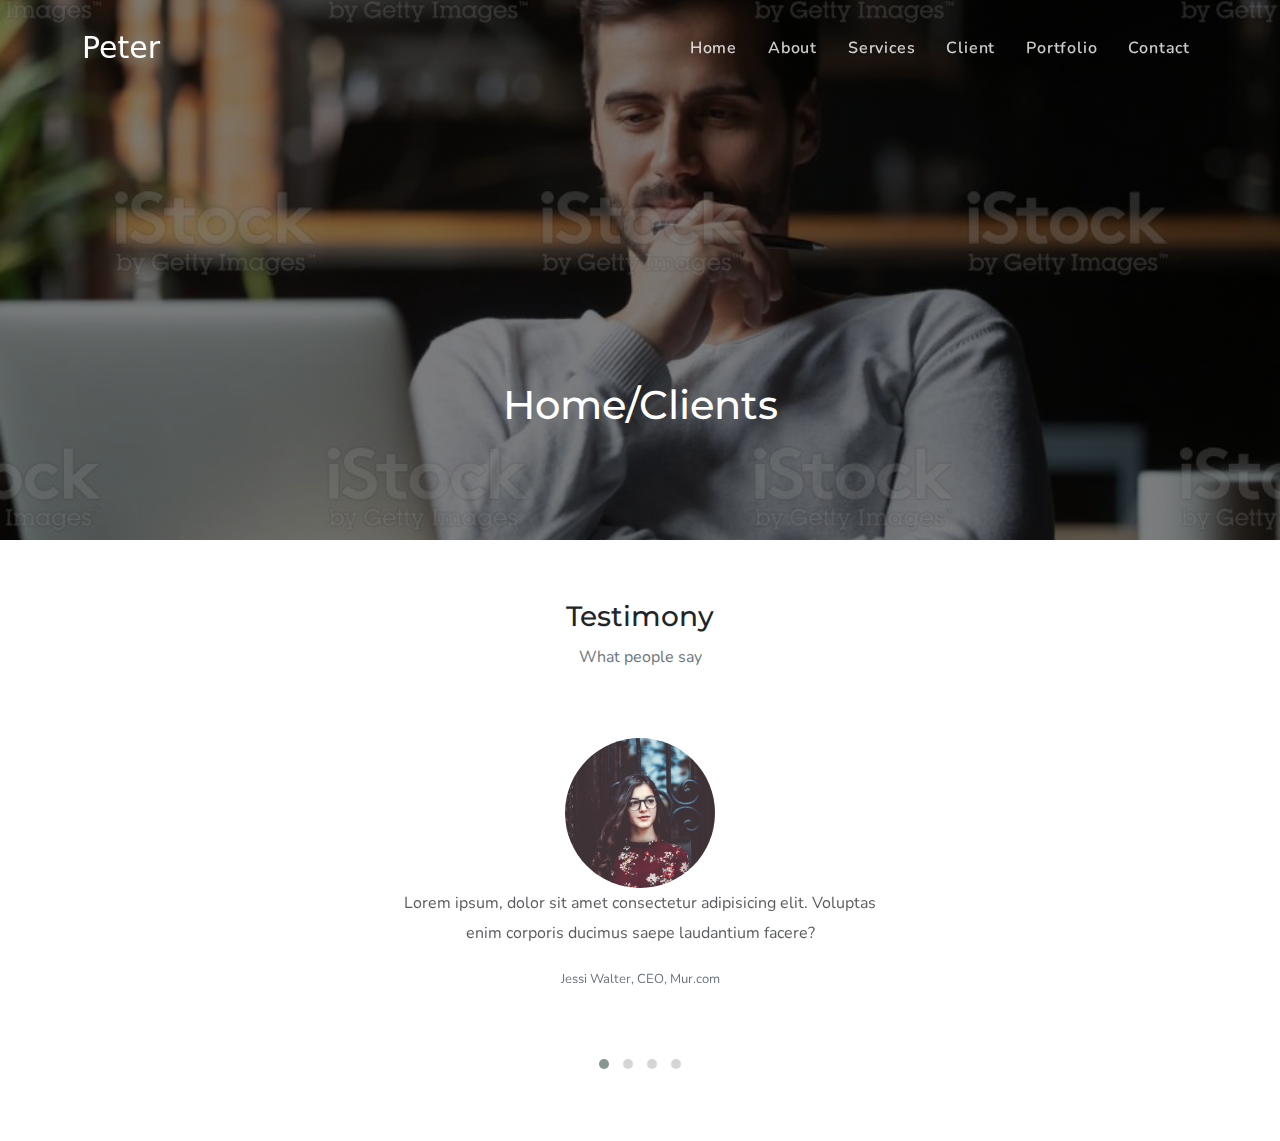
==== clients.html @ 61bd80e3 "slider" ====
<!DOCTYPE html>
<html lang="en">
<head>
	<meta charset="UTF-8">
	<meta http-equiv="X-UA-Compatible" content="IE=edge">
	<meta name="viewport" content="width=device-width, initial-scale=1.0">
	<link rel="stylesheet" href="/lib/css/bootstrap.min.css">
	<link rel="stylesheet" href="/lib/owl.carousel.min.css"></link>	
	<link rel="stylesheet" href="/lib/owl.theme.default.min.css"></link>	
	<link rel="stylesheet" href="/css/style.css">
	<link rel="preconnect" href="https://fonts.googleapis.com">
  <link rel="preconnect" href="https://fonts.gstatic.com" crossorigin>
  <link href="https://fonts.googleapis.com/css2?family=Montserrat:wght@400;600;700&family=Nunito:wght@400;700&display=swap" rel="stylesheet">
	<link rel="stylesheet" href="https://use.fontawesome.com/releases/v5.15.4/css/all.css" integrity="sha384-DyZ88mC6Up2uqS4h/KRgHuoeGwBcD4Ng9SiP4dIRy0EXTlnuz47vAwmeGwVChigm" crossorigin="anonymous"/>
	<title>Clients</title>
</head>
<body>

	<nav class="navbar navbar-expand-lg sticky fixed-top r-nav">
		<div class="container">
			<a href="#" class="navbar-brand">Peter</a>
			<button class="navbar-toggler" type="button" data-bs-toggle="collapse" data-bs-target="#navbarId">
				<span><i class="fas fa-bars hamburger"></i></span>
			</button>
			<div class="collapse navbar-collapse" id="navbarId">
				 <ul class="navbar-nav ms-auto">
					 <li class="nav-item">
						 <a href="index.html" class="nav-link">Home</a>
					 </li>

					 <li class="nav-item">
						<a href="" class="nav-link">About</a>
					 </li>

					 <li class="nav-item">
						<a href="services.html" class="nav-link">Services</a>
					 </li>

					 <li class="nav-item">
						<a href="clients.html" class="nav-link">Client</a>
					 </li>

					 <li class="nav-item">
						<a href="" class="nav-link">Portfolio</a>
					 </li>	
					 
					 <li class="nav-item">
						<a href="" class="nav-link">Contact</a>
					 </li>	
			 </ul>
			</div>
		</div>
	</nav>

	<div class="sub-header">		
		<h1>Home/Clients</h1>		
	</div>

	<section class="testimony-class  r-p" id="testimony-id">
		<div class="container text-center">
			<div class="row">
				<div class="col">
					<div class="col">
						<h3>Testimony</h3>
						<p>What people say</p>
					</div>
				</div>
			</div>

			<div class="row">
				<div class="col">
					<div class="owl-carousel owl-theme">
						<div class="item">
							<div class="text-center test-item">
								<i class="fas fa-quote-left"></i>
								<div><img src="/images/t1.jpg" alt="" class="mx-auto test-img rounded-circle">
								<p class="text-muted">Lorem ipsum, dolor sit amet consectetur adipisicing elit. Voluptas enim corporis ducimus saepe laudantium facere?</p>
								<p class="test-name">Jessi Walter, CEO, Mur.com</p>
								</div>
							</div>
						</div>

						<div class="item">
							<div class="text-center test-item">
								<i class="fas fa-quote-left"></i>
								<div><img src="/images/t2.jpg" alt="" class="mx-auto test-img rounded-circle">
								<p class="text-muted">Lorem ipsum, dolor sit amet consectetur adipisicing elit. Voluptas enim corporis ducimus saepe laudantium facere?</p>
								<p class="test-name">Caron Smith, Product Manager, Lopra.co</p>
								</div>
							</div>
						</div>

						<div class="item">
							<div class="text-center test-item">
								<i class="fas fa-quote-left"></i>
								<div><img src="/images/t3.jpeg" alt="" class="mx-auto test-img rounded-circle">
								<p class="text-muted">Lorem ipsum, dolor sit amet consectetur adipisicing elit. Voluptas enim corporis ducimus saepe laudantium facere?</p>
								<p  class="test-name">Alan Harper, CEO, thm.com</p>
								</div>
							</div>
						</div>

						<div class="item">
							<div class="text-center test-item">
								<i class="fas fa-quote-left"></i>
								<div><img src="/images/t4.jpg" alt="" class="mx-auto test-img rounded-circle">
								<p class="text-muted">Lorem ipsum, dolor sit amet consectetur adipisicing elit. Voluptas enim corporis ducimus saepe laudantium facere?</p>
								<p class="test-name">Jessi Walter, Manager, Murno.com</p>
								</div>
							</div>
						</div>
					</div>
				</div>
			</div>
		</div>
	</section>
	 
	<script type="text/javascript" lang="javascript" src="/lib/jquery-3.6.0.min.js"></script>
	<script src="/lib/popper.min.js"></script>
	<script src="/lib/bootstrap/js/bootstrap.min.js"></script>	
	<script src="/lib/typed.js"></script>
	<script src="/lib/owl.carousel.min.js"></script>
	<script src="/lib/jquery.waypoints.min.js"></script>
	<script src="/js/clients.js"></script>
</body>
</html>
---- css/style.css ----
/* base rules */
*{
  margin: 0;
  padding: 0;
}

h1,
h2,
h3,
h4,
h5,
h6 {
  font-family: 'Montserrat', sans-serif ;
}

p{
  font-family: 'Nunito', sans-serif;
  font-size: 16px;
  line-height: 30px;
  color: #6c757d;  
}

.r-p{
  padding-top: 60px;
  padding-bottom: 60px;
}


/* navigation */
nav.r-nav{
  background: transparent;
  padding: 20px 0;
  transition: 0.5s all;
}

nav .navbar-brand {
  font-size: 30px;
  color: #fff;
}

nav .navbar-nav li a {
  color: rgba(255, 255, 255, 0.8) !important;
  font-size: 16px;
  letter-spacing: 0.05em;
  font-weight: 600;
  font-family: 'Nunito', sans-serif;
  
}

nav .navbar-nav li{
  margin-left: 15px;
}

nav.r-nav.stickyadd {
  background: #fff !important;
  padding: 15px 0;
  box-shadow: 0 1px 8px 3px rgba(0, 0, 0, 0.05);
  transition: .5s all ease-in-out;
} 

nav.stickyadd .navbar-brand{
  color: #000;
  font-size: 40px;
  transition: .5s all;
}

nav.stickyadd .navbar-nav .nav-link{
  color: #000 !important;
}

.navbar .hamburger{
  color: #fff;
}

nav.stickyadd .hamburger{
  color: #000;
}

/* header */
header{
  height: 100vh;
  width: 100%;
  background-image: linear-gradient(rgba(0,0,0,0.5), rgba(0,0,0,0.5)),url('../images/background.jpg');
  background-repeat: no-repeat;
  background-size: cover;
  background-position: center;
}

.header-content{
  height: 100vh;
  display: flex;
  flex-direction: column;
  align-items: center;
  justify-content: center;  
}

.content-box{
  max-width: 700px;
  color: #fff;
}

.content-box h4{
  font-size: 30px;
}

.content-box h1{
  font-size: 52px;
}

.content-box a{
  color: #fff;
}

.content-box a{
  color: #fff;
  text-decoration: none;
  border: 2px solid #fff;
  border-radius: 20px;
  padding: 5px 25px; 
}

.content-box a:hover{
  color: #000;
  background: #fff;
  transition: 0.5s all;

}

.content-box p{
  color: #fff;
}

/* subheader services */
.sub-header{
  height: 60vh;
  width: 100%;
  background-image: linear-gradient(rgba(0,0,0,0.5), rgba(0,0,0,0.5)), url(/images/services.jpg);
  background-position: center;
  text-align: center;
  background-size: cover;
  color: #fff;
}

.sub-header h1{
  /* margin-top: 100px; */
  height: 90vh;
  display: flex;
  flex-direction: column;
  align-items: center;
  justify-content: center; 
}

/* about us */
.about li a {
  color: #000;
  display: inline-block;
  height: 42px;
  width: 42px;
  font-size: 20px;
  border: 2px solid #d4d4d4d4;
  border-radius: 50%;
  line-height: 40px;
  transition: 0.5s all;
  text-align: center;
}

.about li a:hover{
  color: #EE8683;
}

/* Experience Section*/
.exp-class .progress{
  height: 11px;
  border-radius: 20px;
  font-size: 10px;  
}

.progress-bar{
  background-color: #EE8683 !important; 
}

.exp-class label{
  font-size: 16px;
  margin: 10px;   
}

.bg-sec{
   background: #f8f9fa;
}

/* services */
.card{ 
  height: 400px;
  display: flex;
  flex-direction: column;
   margin: 10px; 
  box-sizing: border-box;
  text-align: center;
  padding: 10px; 
}

.card, .card-header{
  background: #F8F9FA !important;
}

.card-header {
  border: none !important;
}

.services-class .card-header i{
  font-size: 25px;
}

.service-border{
  height: 2px;
  width: 40px;
  margin: 15px auto;
  background: #e65f78;
  transition: 0.5s all;
}

.services h5::hover + .service-border {
  width: 100px;
}

/* .card:hover{
	box-shadow: 0 0 20px 0px rgba(0, 0, 0, 0.2);
} */

/* testimony  */
.testimony-class .test-item {
 max-width: 500px;
 margin: 50px auto;
}

.testimony-class .test-item .test-img{
  width: 150px;
  height: 150px;
  object-fit: cover;
}

.testimony-class .test-item i{
color: grey;
}

.testimony-class .test-item p.test-name{
  font-size: 13px;
}
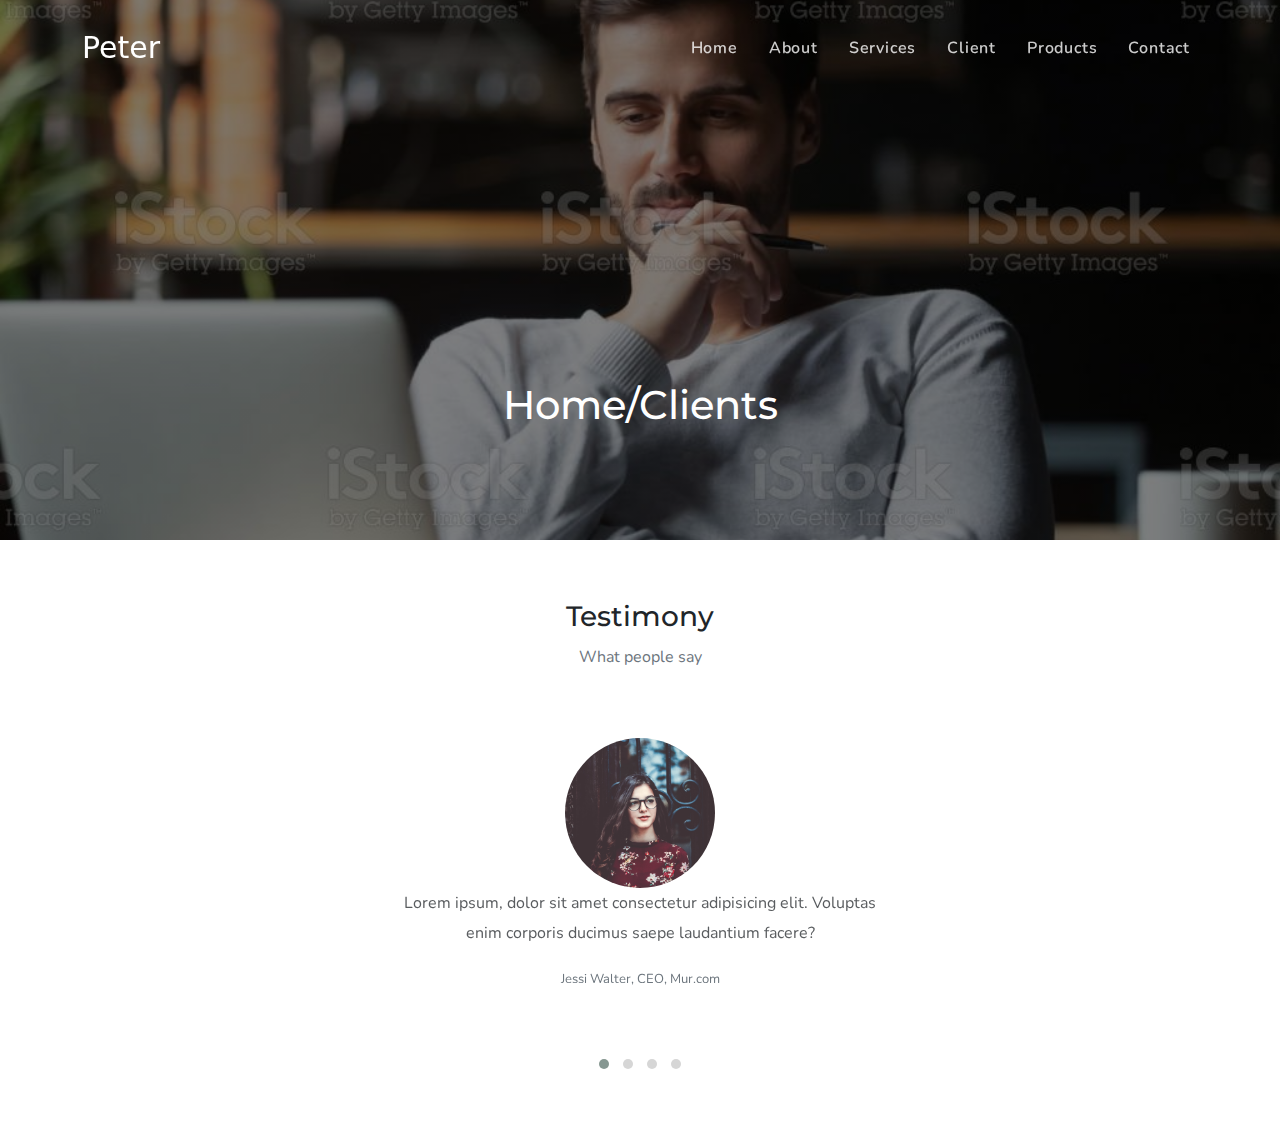
==== commit a11a6bfd: "map added" ====
--- a/clients.html
+++ b/clients.html
@@ -41,7 +41,7 @@
 					 </li>
 
 					 <li class="nav-item">
-						<a href="" class="nav-link">Portfolio</a>
+						<a href="products.html" class="nav-link">Products</a>
 					 </li>	
 					 
 					 <li class="nav-item">
@@ -118,9 +118,7 @@
 	<script type="text/javascript" lang="javascript" src="/lib/jquery-3.6.0.min.js"></script>
 	<script src="/lib/popper.min.js"></script>
 	<script src="/lib/bootstrap/js/bootstrap.min.js"></script>	
-	<script src="/lib/typed.js"></script>
 	<script src="/lib/owl.carousel.min.js"></script>
-	<script src="/lib/jquery.waypoints.min.js"></script>
 	<script src="/js/clients.js"></script>
 </body>
 </html>--- a/css/style.css
+++ b/css/style.css
@@ -25,6 +25,13 @@
   padding-bottom: 60px;
 }
 
+
+.r-btn {
+  padding: 5px 20px;
+  background-color: #ee8683 !important;
+  color: #fff !important;
+  margin: 2px;
+}
 
 /* navigation */
 nav.r-nav{
@@ -247,7 +254,22 @@
   font-size: 13px;
 }
 
-
-
-
-
+/* Work */
+.work .card-wrapper {
+  padding-top: 15px;
+  padding-bottom: 15px;
+}
+
+/* Contact */
+.contact .r-icon {
+  font-size: 50px;
+  text-align: center;
+}
+
+
+
+
+
+
+
+
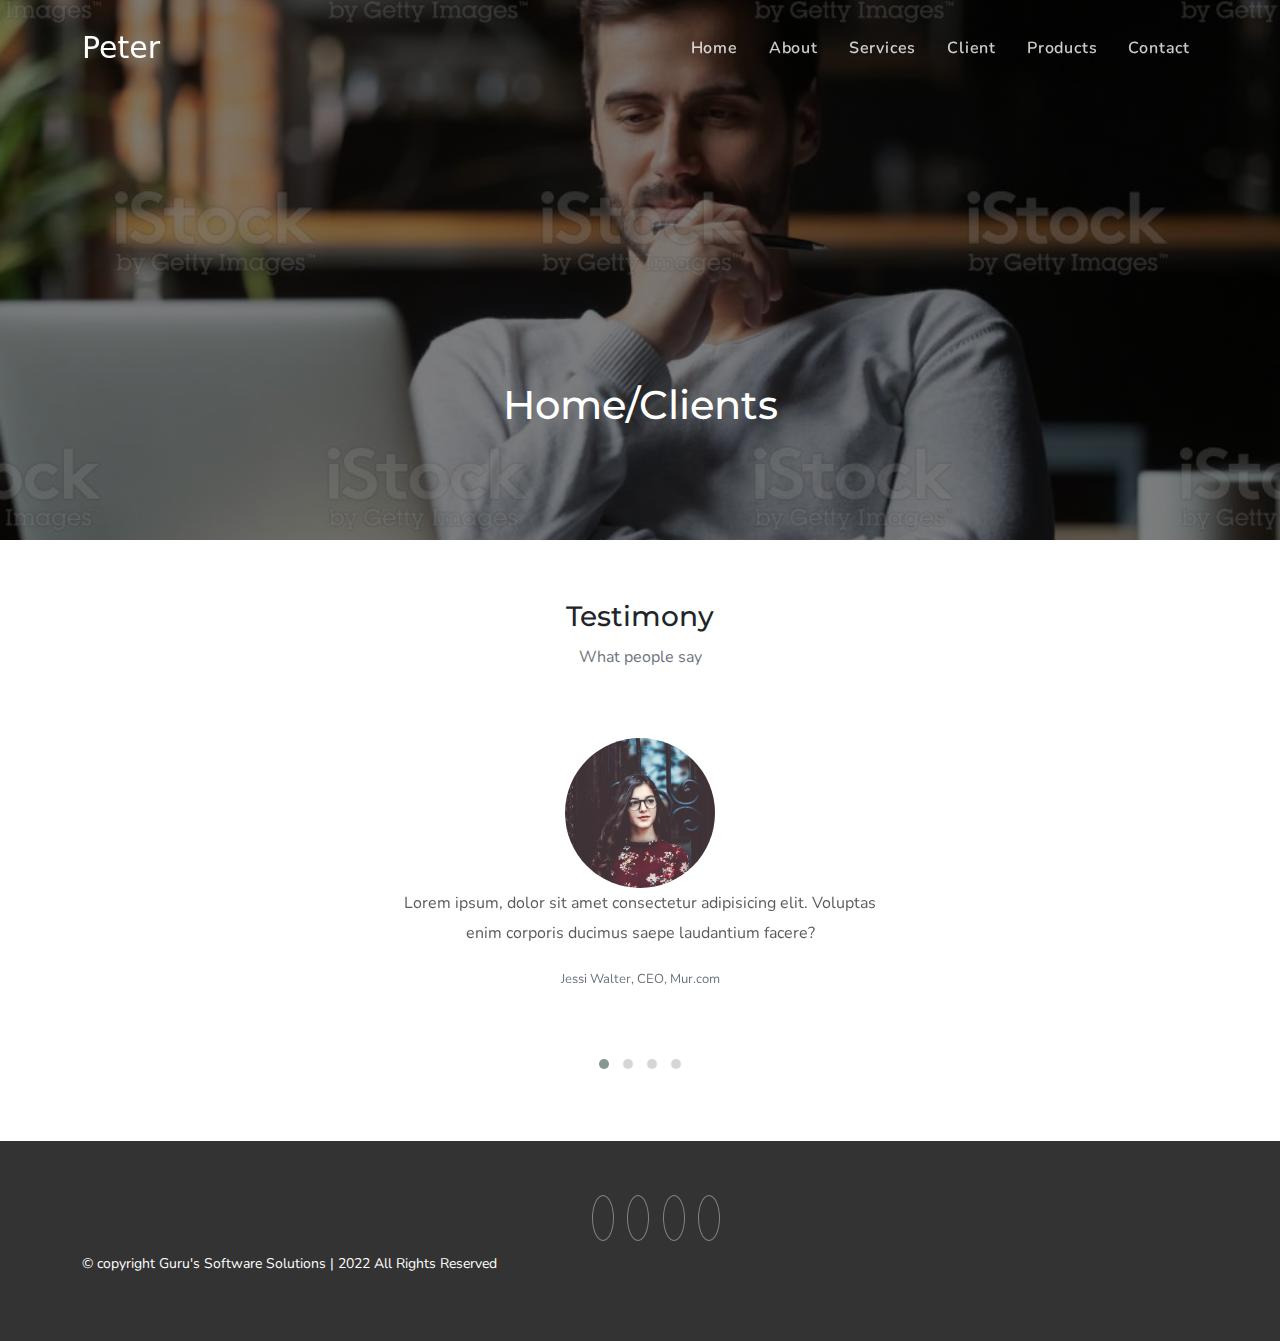
==== commit 4c75bd1b: "footer" ====
--- a/clients.html
+++ b/clients.html
@@ -114,6 +114,46 @@
 			</div>
 		</div>
 	</section>
+
+	<!-- footer -->
+	<footer>
+		<div class="container h-100 d-flex align-items-center justify-content-center>
+			<div class="row">
+				<div class="col">
+					<div class="r-icon text-center mt-3">
+						<ul>
+							<li class="list-inline-item">
+								<a href="">
+									<i class="fab fa-facebook"></i>	
+								</a>
+							</li>
+
+							<li class="list-inline-item">
+								<a href="">
+									<i class="fab fa-twitter"></i>	
+								</a>
+							</li>
+
+							<li class="list-inline-item">
+								<a href="">
+									<i class="fab fa-behance"></i>	
+								</a>
+							</li>
+
+							<li class="list-inline-item">
+								<a href="">
+									<i class="fab fa-youtube"></i>	
+								</a>
+							</li>
+						</ul>
+					</div>
+
+					<p class="text-muted" style="font-size: 14px; color: white !important;">&copy; copyright Guru's Software Solutions | 2022 All Rights Reserved</p>
+
+			</div>
+		</div>
+		</div>
+	</footer>
 	 
 	<script type="text/javascript" lang="javascript" src="/lib/jquery-3.6.0.min.js"></script>
 	<script src="/lib/popper.min.js"></script>
--- a/css/style.css
+++ b/css/style.css
@@ -266,10 +266,46 @@
   text-align: center;
 }
 
-
-
-
-
-
-
-
+.map-responsive{
+  overflow:hidden;
+  padding-bottom:56.25%;
+  position:relative;
+  height:0;
+}
+
+.map-responsive iframe{
+  left:0;
+  top:0;
+  height:100%;
+  width:100%;
+  position:absolute;
+}
+
+/* footer */
+footer{
+  height: 200px;
+  background-color: #333333; 
+
+}
+
+footer .r-icon a{
+  font-size: 20px;
+  color: #848484;
+  padding: 10px;
+  border: 1px solid #848484;
+  border-radius: 50%;
+}
+
+footer .r-icon a:hover{
+  border: 1px solid #eee;
+  color:#eee;
+  transition: .1s all;
+  font-size: 22px;
+}
+
+
+
+
+
+
+
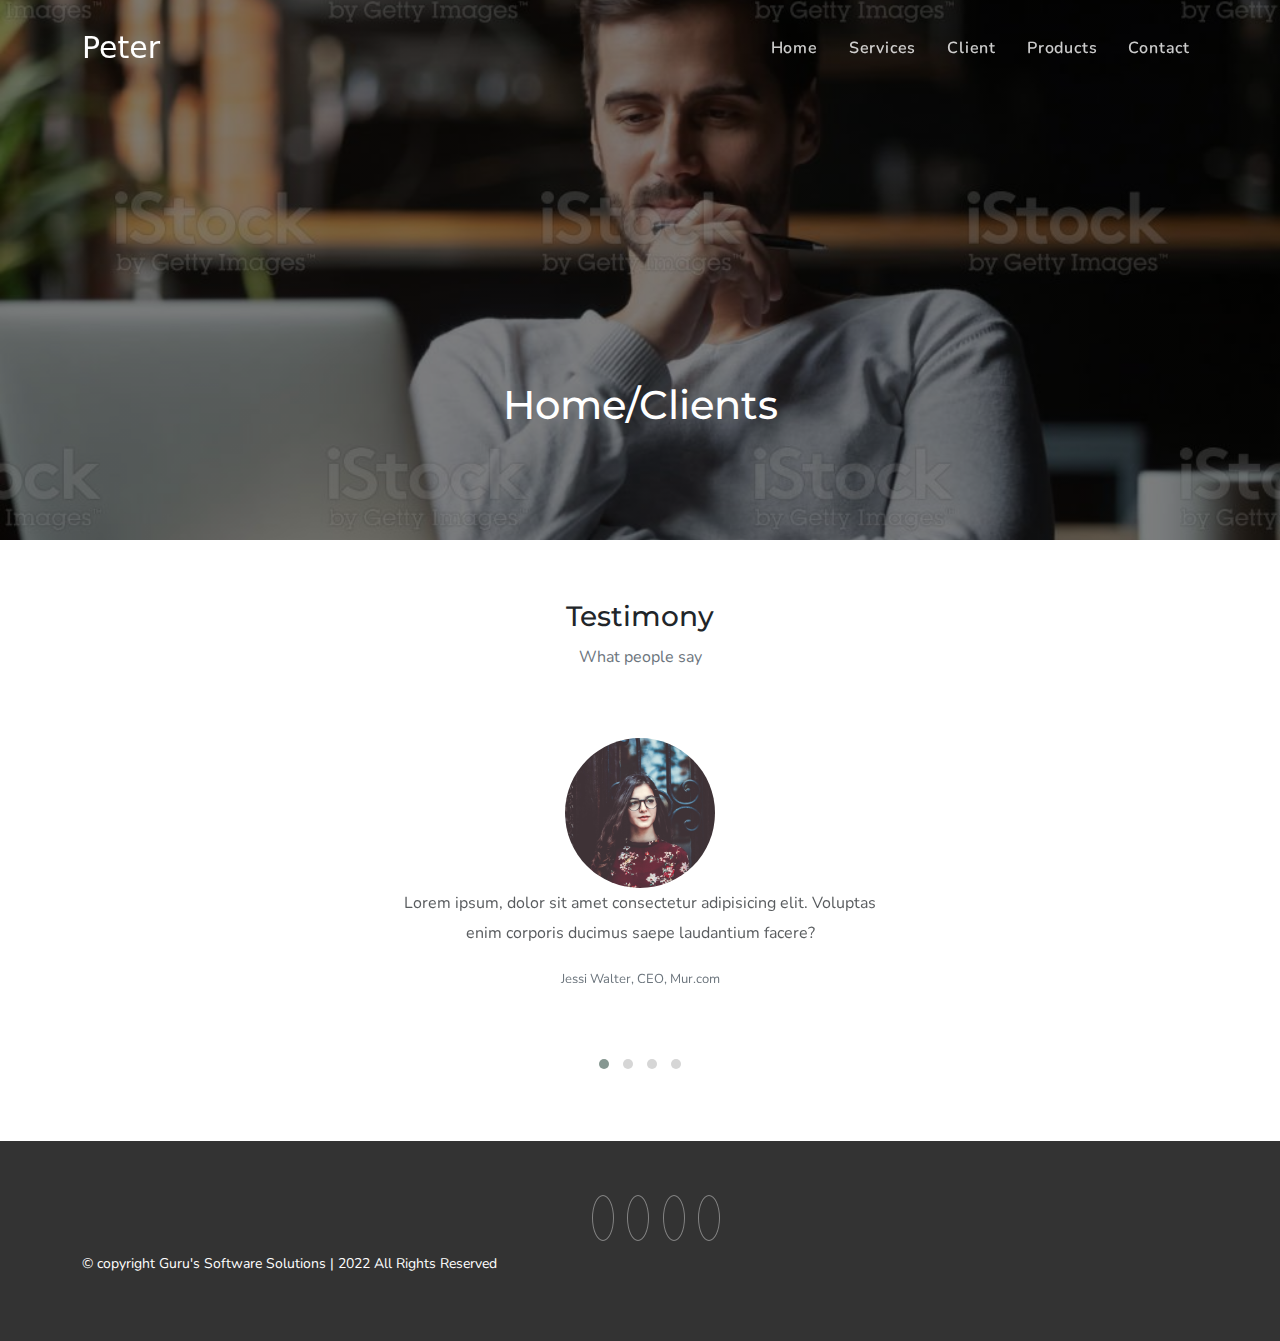
==== commit a2df7584: "blockbuster" ====
--- a/clients.html
+++ b/clients.html
@@ -8,44 +8,42 @@
 	<link rel="stylesheet" href="/lib/owl.carousel.min.css"></link>	
 	<link rel="stylesheet" href="/lib/owl.theme.default.min.css"></link>	
 	<link rel="stylesheet" href="/css/style.css">
+	<link rel="icon" href="/icons/Windows/icons8-user-male-sf-regular-filled-310.png">
 	<link rel="preconnect" href="https://fonts.googleapis.com">
   <link rel="preconnect" href="https://fonts.gstatic.com" crossorigin>
   <link href="https://fonts.googleapis.com/css2?family=Montserrat:wght@400;600;700&family=Nunito:wght@400;700&display=swap" rel="stylesheet">
 	<link rel="stylesheet" href="https://use.fontawesome.com/releases/v5.15.4/css/all.css" integrity="sha384-DyZ88mC6Up2uqS4h/KRgHuoeGwBcD4Ng9SiP4dIRy0EXTlnuz47vAwmeGwVChigm" crossorigin="anonymous"/>
+	<link rel="stylesheet" href="/lib/animate.css">
 	<title>Clients</title>
 </head>
 <body>
 
 	<nav class="navbar navbar-expand-lg sticky fixed-top r-nav">
 		<div class="container">
-			<a href="#" class="navbar-brand">Peter</a>
+			<a href="#" class="navbar-brand animated fadeInLeft">Peter</a>
 			<button class="navbar-toggler" type="button" data-bs-toggle="collapse" data-bs-target="#navbarId">
 				<span><i class="fas fa-bars hamburger"></i></span>
 			</button>
 			<div class="collapse navbar-collapse" id="navbarId">
 				 <ul class="navbar-nav ms-auto">
-					 <li class="nav-item">
+					 <li class="nav-item animated fadeInRight">
 						 <a href="index.html" class="nav-link">Home</a>
 					 </li>
 
-					 <li class="nav-item">
-						<a href="" class="nav-link">About</a>
-					 </li>
-
-					 <li class="nav-item">
+					 <li class="nav-item animated fadeInRight">
 						<a href="services.html" class="nav-link">Services</a>
 					 </li>
 
-					 <li class="nav-item">
+					 <li class="nav-item animated fadeInRight">
 						<a href="clients.html" class="nav-link">Client</a>
 					 </li>
 
-					 <li class="nav-item">
+					 <li class="nav-item animated fadeInRight">
 						<a href="products.html" class="nav-link">Products</a>
 					 </li>	
 					 
-					 <li class="nav-item">
-						<a href="" class="nav-link">Contact</a>
+					 <li class="nav-item animated fadeInRight">
+						<a href="contact.html" class="nav-link">Contact</a>
 					 </li>	
 			 </ul>
 			</div>
@@ -57,7 +55,7 @@
 	</div>
 
 	<section class="testimony-class  r-p" id="testimony-id">
-		<div class="container text-center">
+		<div class="container text-center animated fadeInLeft">
 			<div class="row">
 				<div class="col">
 					<div class="col">
--- a/css/style.css
+++ b/css/style.css
@@ -31,6 +31,73 @@
   background-color: #ee8683 !important;
   color: #fff !important;
   margin: 2px;
+}
+
+/* preloader */
+/* .preloader{
+  position: fixed;
+  top: 0;
+  left: 0;
+  width: 100%;
+  height: 100%;
+  background-color: #000;
+  z-index: 99998;
+} */
+.preloader:before{
+  content: "";
+  position: absolute;
+  bottom: 0;
+  width: 100%;
+  height: 50%;  
+  background-color: #000;
+  transition: 1s;
+}
+
+.preloader:after{
+  content: "";
+  position: absolute;
+  top: 0;
+  width: 100%;
+  height: 50%;  
+  background-color: #000;
+  transition: 1s;
+}
+
+.preloader.complete:before{
+  bottom: -50%;
+}
+
+.preloader.complete:after{
+  top: -50%;  
+}
+
+.preloader.complete{
+  visibility: hidden;
+}
+
+.circle{
+  position: absolute;
+  top: 50%;
+  left: 50%;
+  transform: translate(-50%, -50%);
+  width: 100px;
+  height: 100px;
+  border-radius: 50%;
+  border: 10px solid rgba(255, 255, 255, 0.1);
+  border-top: 10px solid #ee8683;
+  animation: animate 1s infinite linear;
+  z-index: 99999;
+}
+
+@keyframes animate {
+  0%
+  {
+    transform: translate(-50%, -50%) rotate(0deg);
+  }
+  100%
+  {
+    transform: translate(-50%, -50%) rotate(360deg);
+  }
 }
 
 /* navigation */
@@ -230,9 +297,9 @@
   width: 100px;
 }
 
-/* .card:hover{
+.card:hover{
 	box-shadow: 0 0 20px 0px rgba(0, 0, 0, 0.2);
-} */
+}
 
 /* testimony  */
 .testimony-class .test-item {
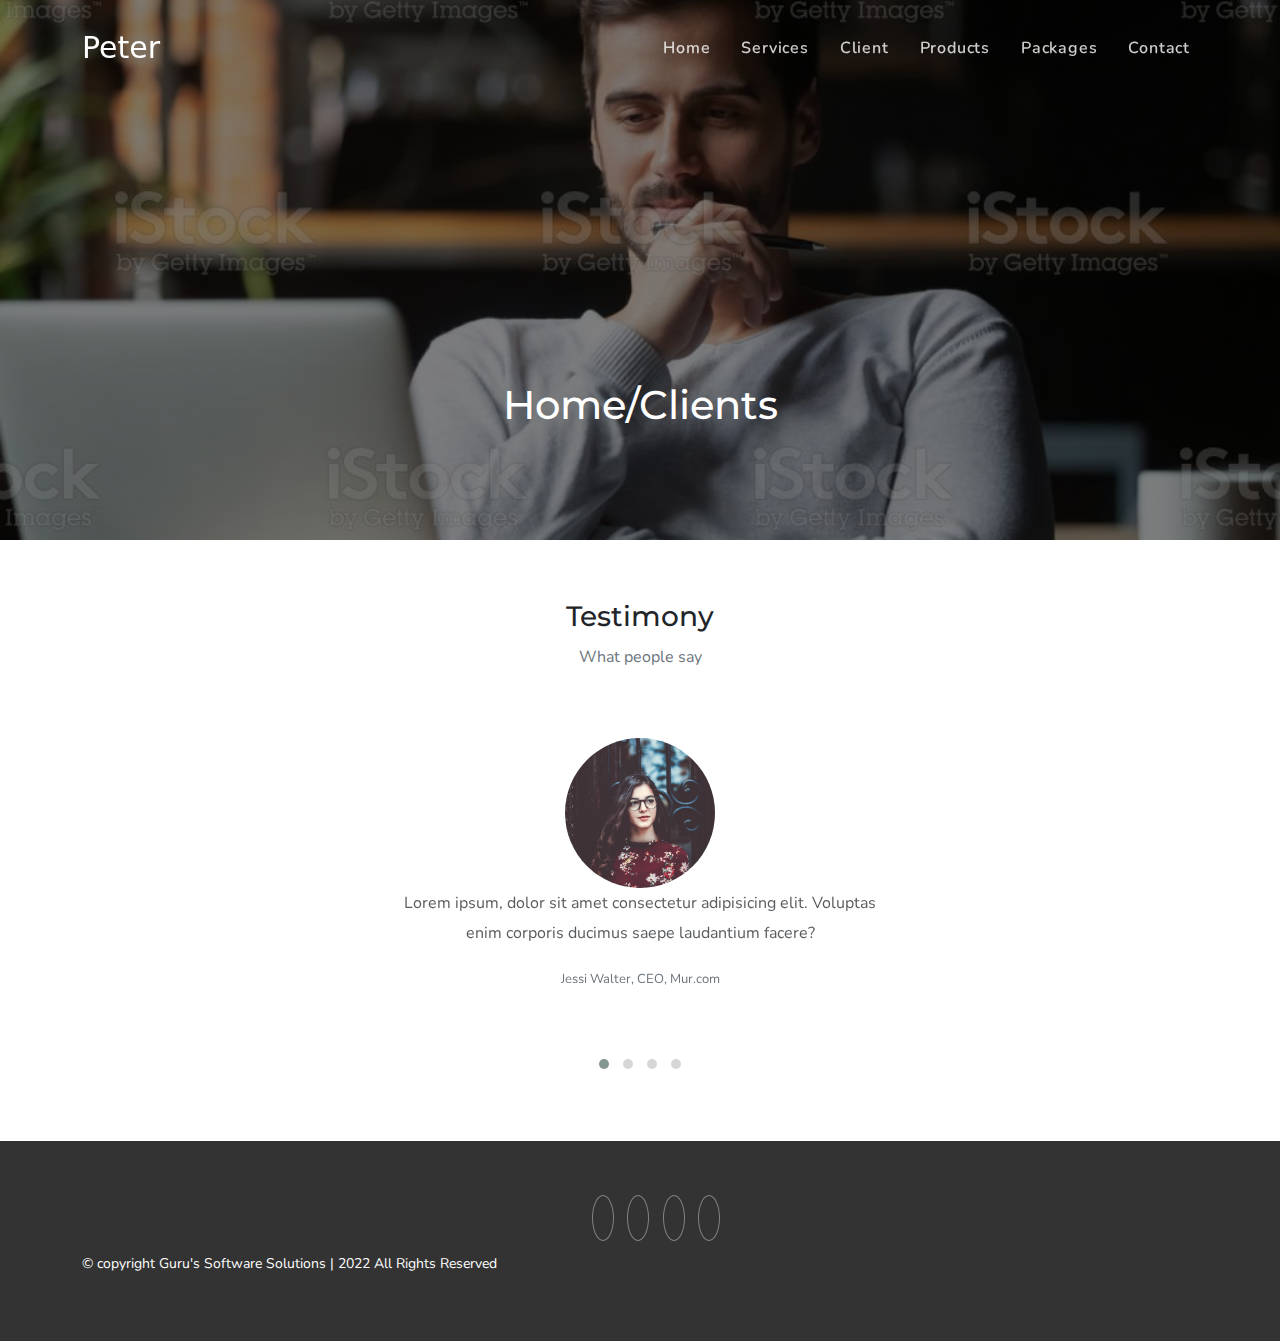
==== commit 9ea593ff: "sourcemod" ====
--- a/clients.html
+++ b/clients.html
@@ -40,6 +40,10 @@
 
 					 <li class="nav-item animated fadeInRight">
 						<a href="products.html" class="nav-link">Products</a>
+					 </li>	
+					 
+					 <li class="nav-item animated fadeInRight">
+						<a href="packages.html" class="nav-link">Packages</a>
 					 </li>	
 					 
 					 <li class="nav-item animated fadeInRight">
--- a/css/style.css
+++ b/css/style.css
@@ -370,9 +370,125 @@
   font-size: 22px;
 }
 
-
-
-
-
-
-
+.pricing-table-3{
+  background-color: #FFF;
+  margin: 15px auto;
+  box-shadow: 0px 0px 25px rgba(0, 0, 0, 0.05);
+  max-width: 300px;
+  border-radius: 0px 10px 0px 10px;
+  overflow: hidden;
+  position: relative;
+  min-height: 250px;
+  transition: all ease-in-out 0.25s;
+}
+
+.pricing-table-3:hover{
+  transform: scale(1.1, 1.1);
+  cursor: pointer;
+}
+
+.pricing-table-3.basic .price{
+  background-color: #28b6f6;
+  color: #FFF;
+}
+
+.pricing-table-3.premium .price{
+  background-color:#ff9f00;
+  color:#FFF;
+}
+.pricing-table-3.business .price{
+  background-color:#c3185c;
+  color:#FFF;
+}
+
+.pricing-table-3 .pricing-table-header{
+  background-color: #212121;
+  color: #FFF;
+  padding: 20px 0px 0px 20px;
+  position: absolute;
+  z-index: 5;
+}
+
+.pricing-table-3 .pricing-table-header p{
+  font-size: 13px;
+  /* opacity: 0.05; */
+  color:rgb(245, 237, 237);
+}
+
+.pricing-table-3 .pricing-table-header::before{
+  content: "";
+  position: absolute;
+  left: 50px;
+  right: 180px;
+  height: 125px;
+  top: -50px;
+  background-color: #212121;
+  z-index: -1;
+  transform: rotate(-20deg);
+}
+
+.pricing-table-3 .price{
+  position: absolute;
+  top: 0px;
+  text-align: right;
+  padding: 110px 20px 0px 0px;
+  right: 0px;
+  left: 0px;
+  font-size: 20px;
+  z-index: 4;
+}
+
+.pricing-table-3 .price::before{
+  content: "";
+  position: absolute;
+  left: 0px;
+  right: 0px;
+  height: 100px;
+  bottom: -25px;
+  background-color: inherit;
+  transform: skew(10deg);
+  z-index: -1;
+  box-shadow:0px 5px 0px 5px rgba(0,0,0,0.05);
+}
+
+.pricing-table-3 .pricing-body{
+  padding: 20px;
+  padding-top: 200px;
+}
+
+.pricing-table-3 .pricing-table-ul li {
+  color: rgba(0, 0, 0, 0.7);
+  font-size: 13px;
+  padding: 10px;
+  border-bottom: 1px solid rgba(0, 0, 0, 0.1);
+}
+
+.pricing-table-3 .pricing-table-ul .fa{
+  margin-right: 10px;
+}
+
+.pricing-table-3.basic .pricing-table-ul .fa{
+  color:#28b6f6;
+}
+.pricing-table-3.premium .pricing-table-ul .fa{
+  color:#ff9f00;
+}
+.pricing-table-3.business .pricing-table-ul .fa{
+  color:#c3185c;
+}
+
+.pricing-table-3 .view-more{
+  margin:10px 20px;
+  display:block;
+  text-align:center;
+  background-color:#212121;
+  padding:10px 0px;
+  color:#FFF;
+}
+
+
+
+
+
+
+
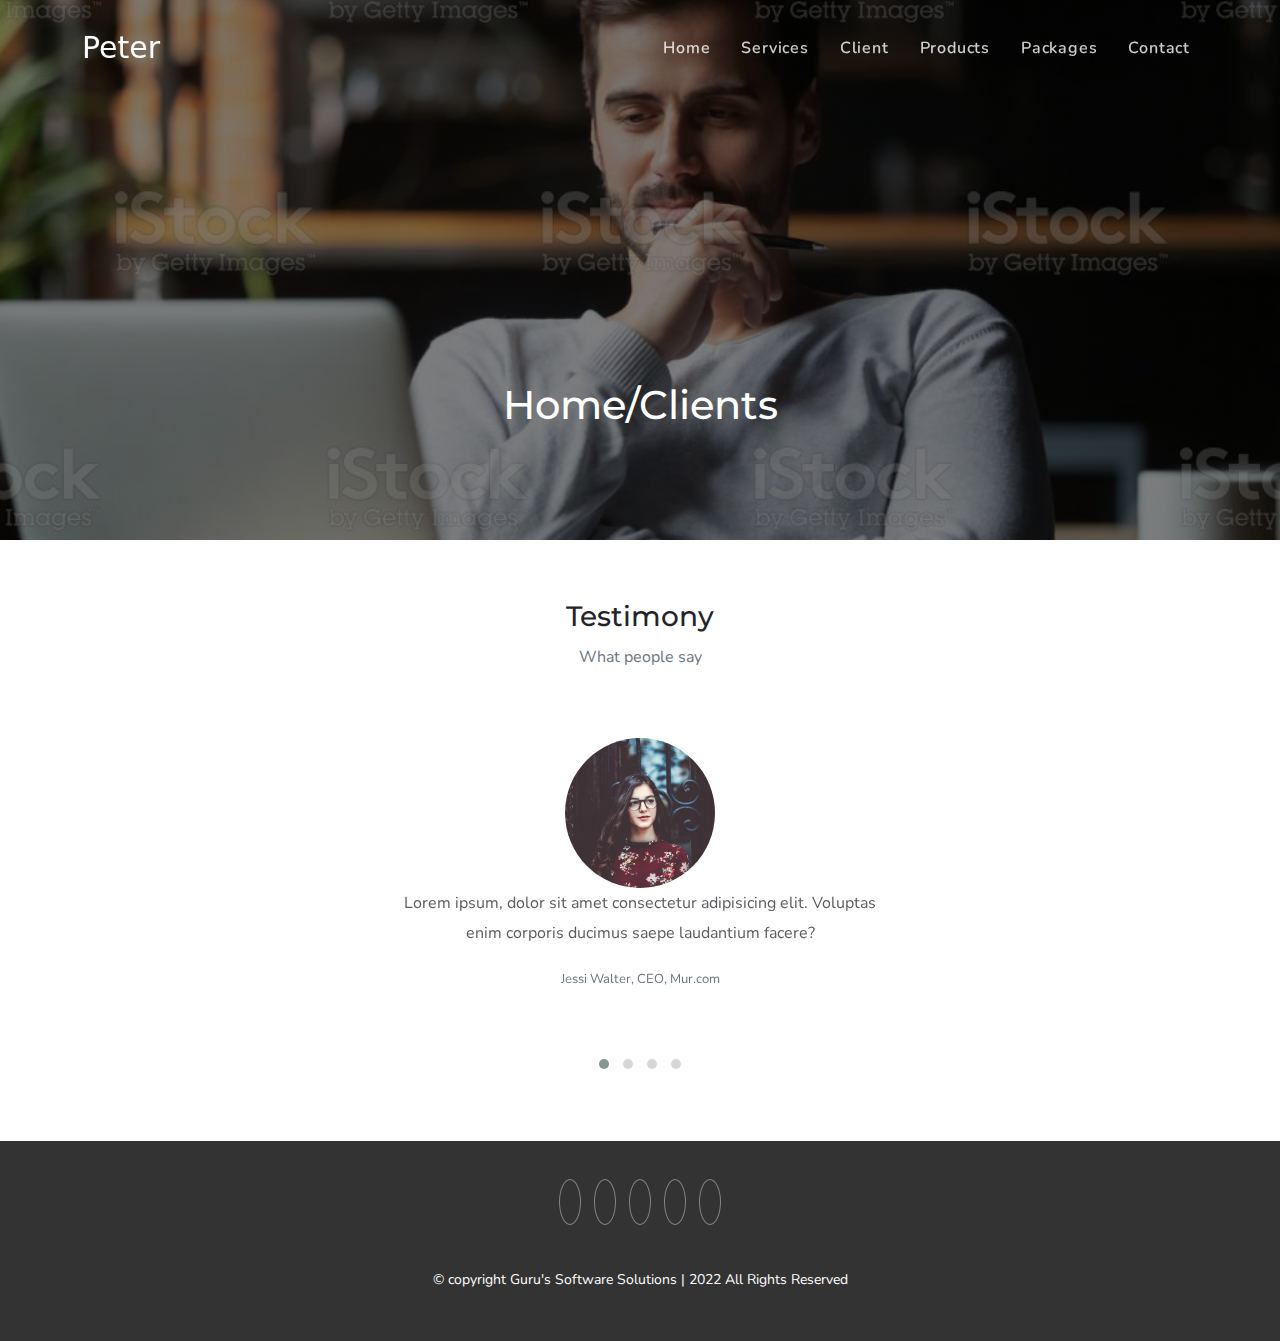
==== commit 5e52b7ec: "footer modifed" ====
--- a/clients.html
+++ b/clients.html
@@ -119,43 +119,49 @@
 
 	<!-- footer -->
 	<footer>
-		<div class="container h-100 d-flex align-items-center justify-content-center>
+		<div class="container h-100 d-flex align-items-center justify-content-center">
 			<div class="row">
 				<div class="col">
 					<div class="r-icon text-center mt-3">
-						<ul>
-							<li class="list-inline-item">
-								<a href="">
-									<i class="fab fa-facebook"></i>	
+						<ul class="list-inline">
+							<li class="list-inline-item  animated slideInUp">
+								<a href="https://www.facebook.com/peterseoexpertsinbangalore" target="_blank">
+									<i class="fab fa-facebook-f"></i>								
 								</a>
 							</li>
 
-							<li class="list-inline-item">
-								<a href="">
-									<i class="fab fa-twitter"></i>	
+							<li class="list-inline-item animated slideInUp">
+								<a href="https://twitter.com/seoexpertpeter" target="_blank">								
+									<i class="fab fa-twitter"></i>								
 								</a>
 							</li>
 
-							<li class="list-inline-item">
-								<a href="">
-									<i class="fab fa-behance"></i>	
+							<li class="list-inline-item animated slideInUp">
+								<a href="http://wa.me/+919916627973" target="_blank">								
+									<i class="fab fa-whatsapp"></i>									
 								</a>
 							</li>
 
-							<li class="list-inline-item">
-								<a href="">
-									<i class="fab fa-youtube"></i>	
+							<li class="list-inline-item animated slideInUp">
+								<a href="http://beatissimatech.com/" target="_blank">																	
+									<i class="fas fa-globe"></i>
+								</a>
+							</li>
+
+							<li class="list-inline-item animated slideInUp">
+								<a href="https://www.linkedin.com/in/seoexpertsinbangalore/" target="_blank">														
+									<i class="fab fa-linkedin"></i>
 								</a>
 							</li>
 						</ul>
 					</div>
 
-					<p class="text-muted" style="font-size: 14px; color: white !important;">&copy; copyright Guru's Software Solutions | 2022 All Rights Reserved</p>
-
+					<p class="text-muted mt-5" style="font-size: 14px; color: white !important;">&copy; copyright Guru's Software Solutions | 2022 All Rights Reserved</p>
 			</div>
 		</div>
 		</div>
 	</footer>
+
 	 
 	<script type="text/javascript" lang="javascript" src="/lib/jquery-3.6.0.min.js"></script>
 	<script src="/lib/popper.min.js"></script>
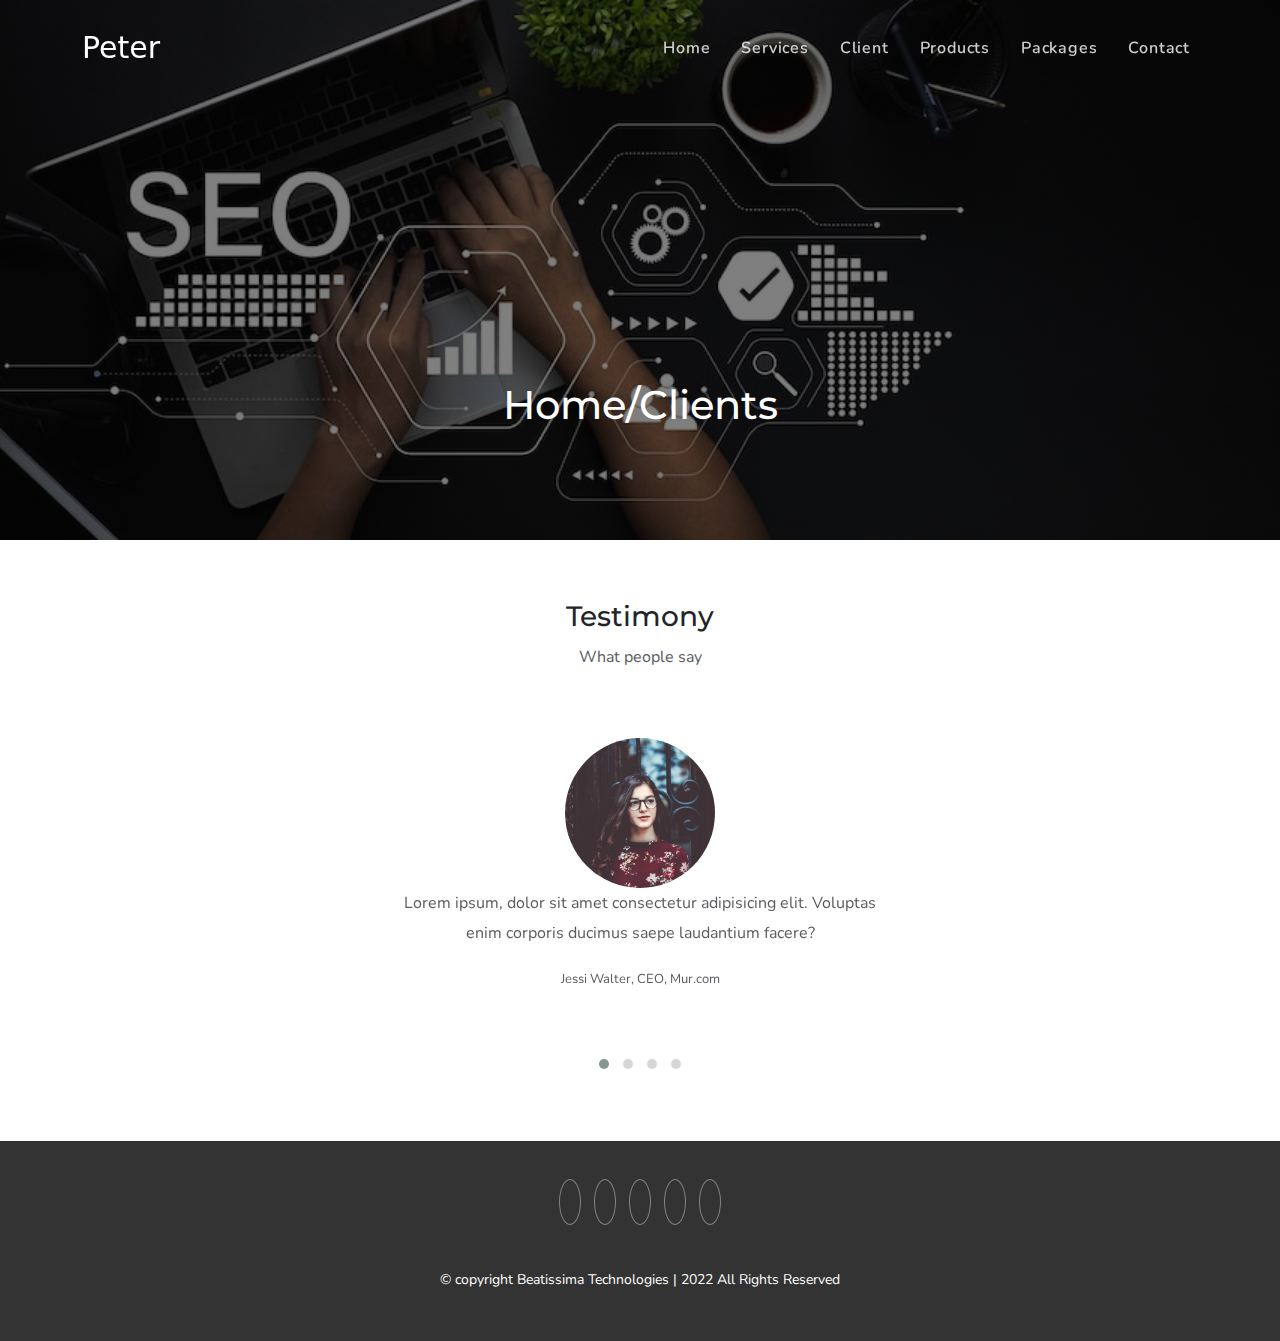
==== commit 91433861: "fin changes" ====
--- a/clients.html
+++ b/clients.html
@@ -156,7 +156,7 @@
 						</ul>
 					</div>
 
-					<p class="text-muted mt-5" style="font-size: 14px; color: white !important;">&copy; copyright Guru's Software Solutions | 2022 All Rights Reserved</p>
+					<p class="text-muted mt-5" style="font-size: 14px; color: white !important;">&copy; copyright Beatissima Technologies | 2022 All Rights Reserved</p>
 			</div>
 		</div>
 		</div>
--- a/css/style.css
+++ b/css/style.css
@@ -17,7 +17,8 @@
   font-family: 'Nunito', sans-serif;
   font-size: 16px;
   line-height: 30px;
-  color: #6c757d;  
+  color:  #565b5f;
+  /* color: #6c757d;   */
 }
 
 .r-p{
@@ -348,6 +349,20 @@
   position:absolute;
 }
 
+/* seo content section */
+.seocontent-class {
+  /* margin: 20px auto; */
+  /* margin-top: 30px; */
+  width: 90%;
+  height: 100%;
+  margin: 70px auto;
+}
+
+.seocontent-class p{
+  font-size: 15px;
+}
+
+
 /* footer */
 footer{
   height: 200px;
@@ -461,6 +476,7 @@
   font-size: 13px;
   padding: 10px;
   border-bottom: 1px solid rgba(0, 0, 0, 0.1);
+  text-align: left;
 }
 
 .pricing-table-3 .pricing-table-ul .fa{
